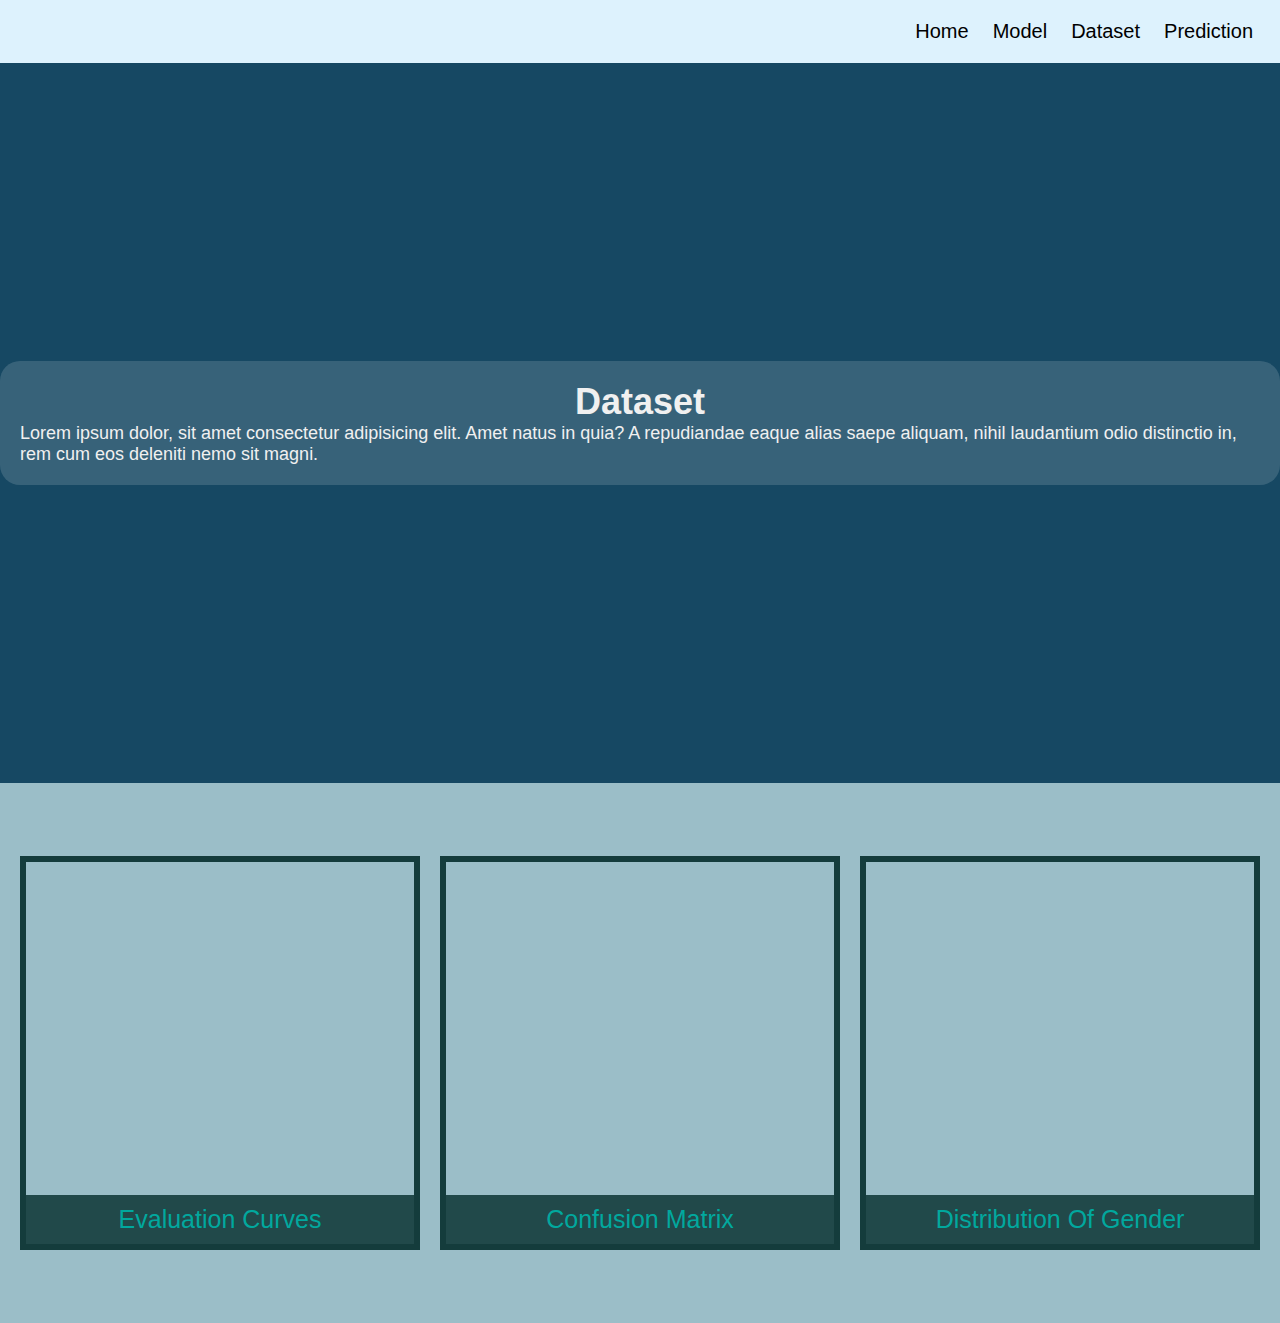
==== dataset.html @ 91086691 "UI initialization" ====
<!DOCTYPE html>
<html lang="en">

<head>
    <meta charset="UTF-8">
    <meta name="viewport" content="width=device-width, initial-scale=1.0">
    <link rel="stylesheet" href="https://cdnjs.cloudflare.com/ajax/libs/font-awesome/5.15.3/css/all.min.css">
    <link rel="stylesheet" href="model.css">
    <link rel="stylesheet" href="style.css">
    <title>Fingerprint</title>
</head>

<body>
    <ul class="nav-links">
        <li><a href="index.html">Home</a></li>
        <li class="upward"><a href="model.html">Model</a></li>
        <li class="forward"><a href="dataset.html">Dataset</a></li>
        <li class="forward"><a href="prediction.html">Prediction</a></li>
    </ul>
    <div class="dropdown nav-links">
        <button class="dropbtn"> <i class="fa-solid fa-bars"></i> Menu</button>
        <ul class="dropdown-content">
            <li><a href="index.html">Home</a></li>
            <li class="upward"><a href="model.html">Model</a></li>
            <li class="forward"><a href="dataset.html">Dataset</a></li>
            <li class="forward"><a href="prediction.html">Prediction</a></li>
        </ul>
    </div>
    <!-- Model description -->
    <div class="model-description">
        <div class="inner-div">
            <h1>Dataset</h1>
            <p>Lorem ipsum dolor, sit amet consectetur adipisicing elit. Amet natus in quia? A repudiandae eaque alias saepe aliquam, nihil laudantium odio distinctio in, rem cum eos deleniti nemo sit magni.</p>
        </div>
    </div>
    <!--                    -->


    <!--	Figures			-->
    <div class="figure-class">
        <figure>
            <img src="cur.jpg" alt="" />
            <figcaption>
                <div class="description">
                    <i class="fa fa-envira"></i>
                    Descripcion de la foto de muestra para ver mas detalle
                </div>
                <p class="title">Evaluation Curves</p>

            </figcaption>
        </figure>
        <figure>
            <img src="cm1.jpg" alt="" />
            <figcaption>
                <div class="description">
                    <i class="fa fa-envira"></i>
                    Descripcion de la foto de muestra para ver mas detalle
                </div>
                <p class="title">Confusion Matrix</p>

            </figcaption>
        </figure>

        <figure>
            <img src="g.jpg" alt="" />
            <figcaption>
                <div class="description">
                    <i class="fa fa-envira"></i>
                    Descripcion de la foto de muestra para ver mas detalle
                </div>
                <p class="title">Distribution Of Gender</p>

            </figcaption>
        </figure>
    </div>
    <!--					-->

</body>

</html>
---- model.css ----
/* model */
@import url(//fonts.googleapis.com/css?family=Kaushan+Script);
@import url(//fonts.googleapis.com/css?family=Bitter);

* {
    margin: 0;
    padding: 0;
    box-sizing: border-box;
}

:root {
    --nav-color: #DDF2FD;
    --hover-color: #9BBEC8;
    --section-color: #427D9D;
    --text-color: #f0f0f0;
    --background-color: #164863;
}


figure {
    transition: all 200ms;
    display: inline-block;
    margin: 10px;
    width: 400px;
    height: 394px;
    overflow: hidden;
    position: relative;
    border: 6px solid rgb(20, 60, 60);

    &:hover {
        border-width: 9px;

        .title {
            transform: translate(0, 100px)
        }

        img {
            transform: scale(1.5)
        }

        .description {
            opacity: 1;
            transform: translateY(-60px);
        }

        .iconos {
            transform: translateY(-80px);
            opacity: 1;
        }

    }

    & .title {
        position: absolute;
        bottom: 0px;
        padding: 10px;
        width: 100%;
        text-align: center;
        color: #01a89e;
        font-size: 25px;
        transition: all 400ms;
        background: rgba(20, 60, 60, 0.9);

    }

    & img {
        width: 100%;
        transition: all 500ms;

    }

}

.description {
    width: 80%;
    opacity: 0;
    height: 100px;
    position: absolute;
    top: 50%;
    left: 10%;
    font-size: 20px;
    /* left:-100%; */
    background: rgba(1, 158, 168, 0.5);
    /* 01a89e */
    /* background:rgba(64,64,64,0.5); */
    transition: all 300ms;
    text-align: center;
    padding: 14px
}

.iconos {
    list-style-type: none;
    margin: 0;
    padding: 0;
    opacity: 0;
    transition: all 500ms;
    /* transition-delay:500ms; */
    position: absolute;
    bottom: -60px;
    /* bottom:0; */
    height: 50px;
    width: 100%;
    text-align: center;

    & li {
        display: inline;
        margin: 5px;
        position: relative
    }

    & i {
        font-size: 30px;
        color: black;

        &:after {
            box-shadow: 0 0 0 4px black;

            /* box-shadow: 0 0 0 4px rgba(1,158,168,1); //01a89e; */
            top: -20px;
            left: -4px;
            position: absolute;
            content: "";
            width: 120%;
            height: 230%;
            border-radius: 50%;
            opacity: 0;
            transition: all 500ms;
            transform: scale(1.2);
        }

        &:before {
            width: 100px;
            height: 100px;
            border-radius: 100px;
            background: rgba(1, 158, 168, 0.8);
            /* 01a89e */
            padding: 8px;
        }

        &:hover {
            /* color:rgb(20,60,68); */
            color: rgba(1, 158, 168, 0.8);
            /* 01a89e */
            cursor: pointer;

            &:before {
                background: black;
            }

            &:after {
                opacity: 1;
                transform: scale(1);
            }
        }
    }
}

.figure-class {
    display: flex;
    justify-content: center;
    background-color: var(--hover-color);
    align-items: center;
    height: 60vh;
}

.model-description {
    height: 80vh;
    background-color: var(--background-color);
    display: flex;
    justify-content: center;
    align-items: center;
}

.inner-div{
    color: var(--text-color);
    font-size: large;
    background-color: #ffffff25;   
    padding: 20px;
    border-radius: 20px;
    display: flex;
    flex-direction: column;
    justify-content: center;
    align-items: center;
}
---- style.css ----
/*create root*/
:root {
  --nav-color: #DDF2FD;
  --hover-color: #9BBEC8;
  --section-color: #427D9D;
  --text-color: #f0f0f0;
  --background-color: #164863;
}


/* Google Fonts Import Link */
@import url('https://fonts.googleapis.com/css2?family=Poppins:wght@300;400;500;600;700&display=swap');

* {
  margin: 0;
  padding: 0;
  box-sizing: border-box;
  font-family: 'Poppins', sans-serif;
}

body {
  background: var(--background-color);
}

.nav-links {
  display: flex;
  align-items: center;
  background: var(--nav-color);
  padding: 20px 15px;
  box-shadow: 0 5px 10px rgba(0, 0, 0, 0.2);
  justify-content: flex-end;
}

.nav-links li {
  list-style: none;
  margin: 0 12px;
}

.nav-links li a {
  position: relative;
  color: black;
  font-size: 20px;
  font-weight: 500;
  padding: 6px 0;
  text-decoration: none;
}

.nav-links li a:before {
  content: '';
  position: absolute;
  bottom: 0;
  left: 0;
  height: 3px;
  width: 0%;
  background: var(--hover-color);
  border-radius: 12px;
  transition: all 0.4s ease;
}

.nav-links li a:hover:before {
  width: 100%;
}

.nav-links li.center a:before {
  left: 50%;
  transform: translateX(-50%);
}

.nav-links li.upward a:before {
  width: 100%;
  bottom: -5px;
  opacity: 0;
}

.nav-links li.upward a:hover:before {
  bottom: 0px;
  opacity: 1;
}

.nav-links li.forward a:before {
  width: 100%;
  transform: scaleX(0);
  transform-origin: right;
  transition: transform 0.4s ease;
}

.nav-links li.forward a:hover:before {
  transform: scaleX(1);
  transform-origin: left;
}

.dropbtn {
  color: black;
  background-color: var(--hover-color);
  border-radius: 20px;
  text-decoration: none;
  padding: 10px;
  display: inline-block;
}

.dropdown {
  display: none;
}

@media screen and (max-width: 600px) {
  .nav-links {
    display: none;
  }

  .dropdown {
    display: flex;

  }

  .dropdown-content {
    display: none;
    position: absolute;
    color: black;
    background-color: var(--hover-color);
    min-width: 160px;
    box-shadow: 0 8px 16px rgba(0, 0, 0, 0.2);
    z-index: 1;
  }

  .dropdown-content li a {
    background-color: var(--nav-color);
    display: block;
    color: black;
    padding: 10px;
    text-decoration: none;
  }

  .dropdown:hover .dropdown-content {
    display: flex;
    background-color: var(--nav-color);
    /* color: black !important; */
    flex-direction: column;
    margin-top: 17vh;
    padding: 0;
    border-radius: 10px;
  }
}

.header-section{
  height: 80vh;
  display: flex;
  flex-direction: column;
  justify-content: center;
  align-items: center;
}

.inner-div{
  color: var(--text-color);
  font-size: large;
  background-color: #ffffff25;   
  padding: 20px;
  border-radius: 20px;
  display: flex;
  flex-direction: column;
  justify-content: center;
  align-items: center;
}

.about-section{
  height: 80vh;
  background-color: var(--hover-color);
}
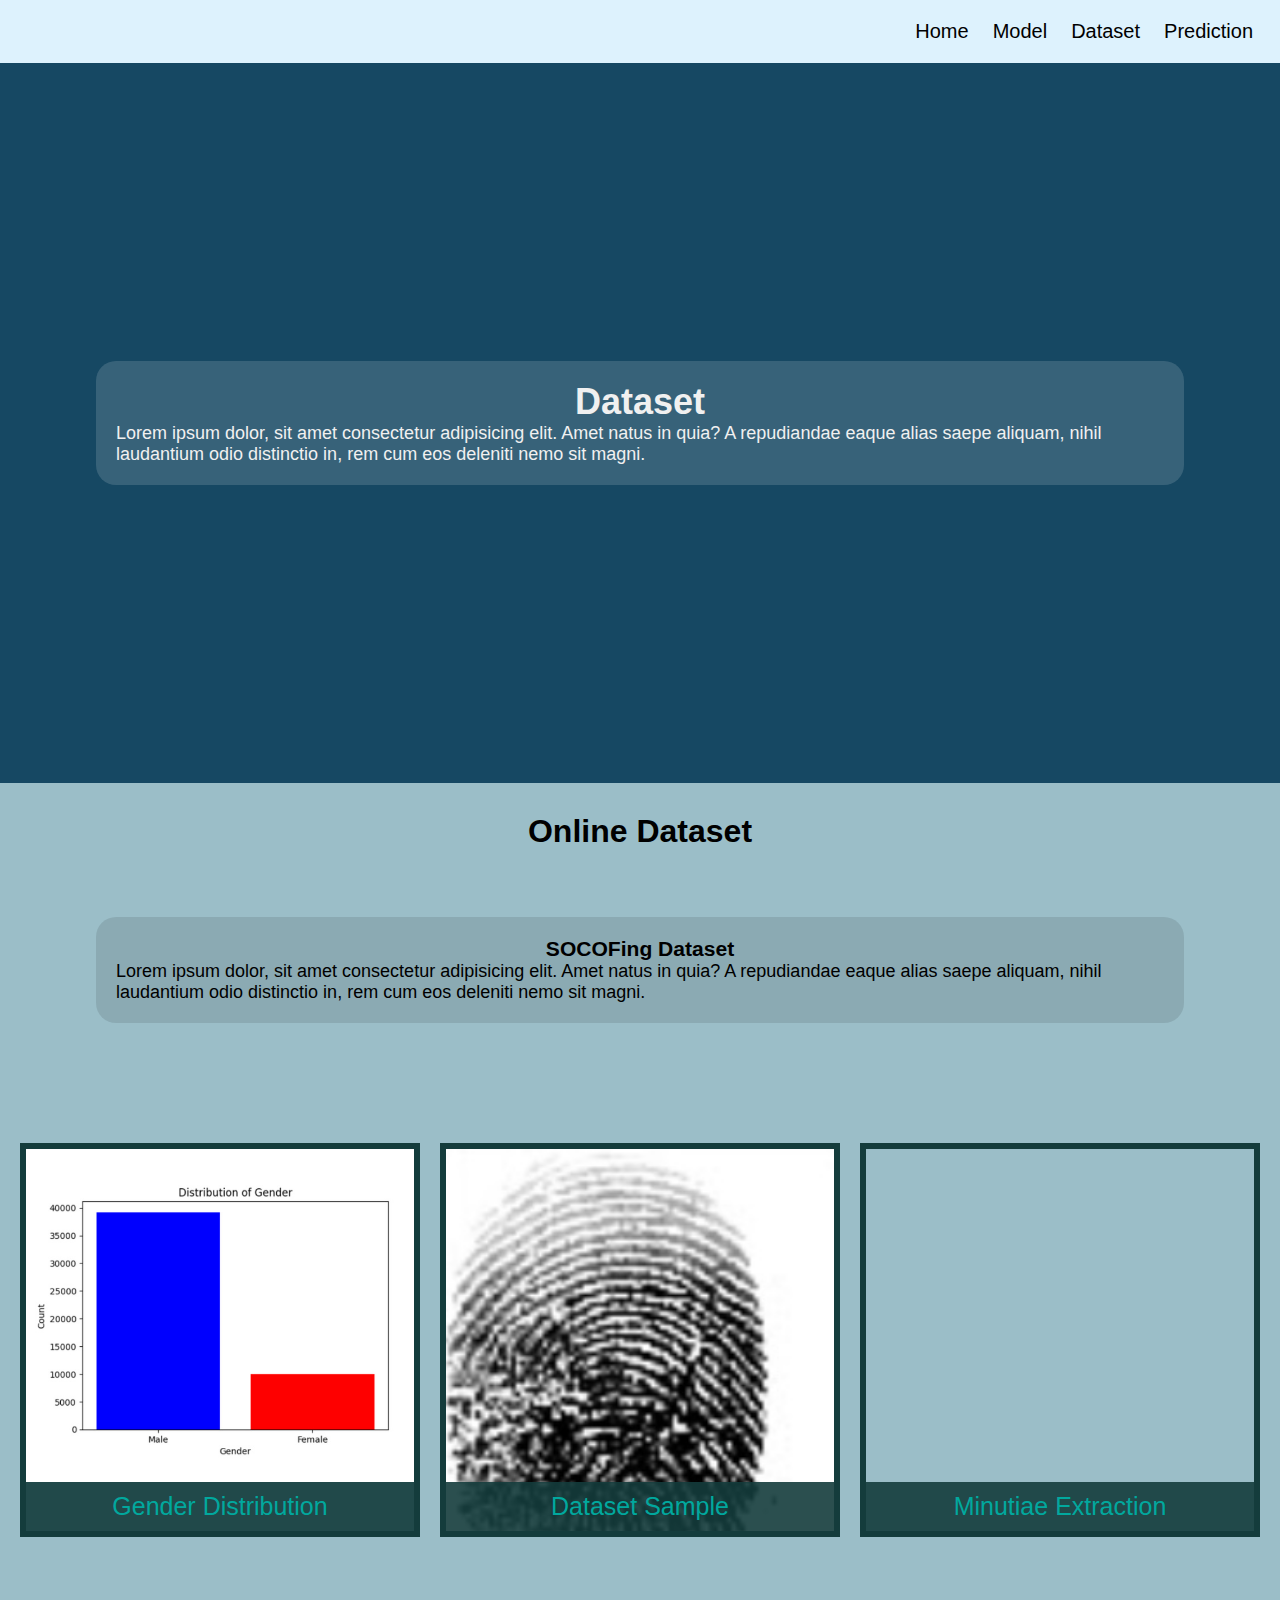
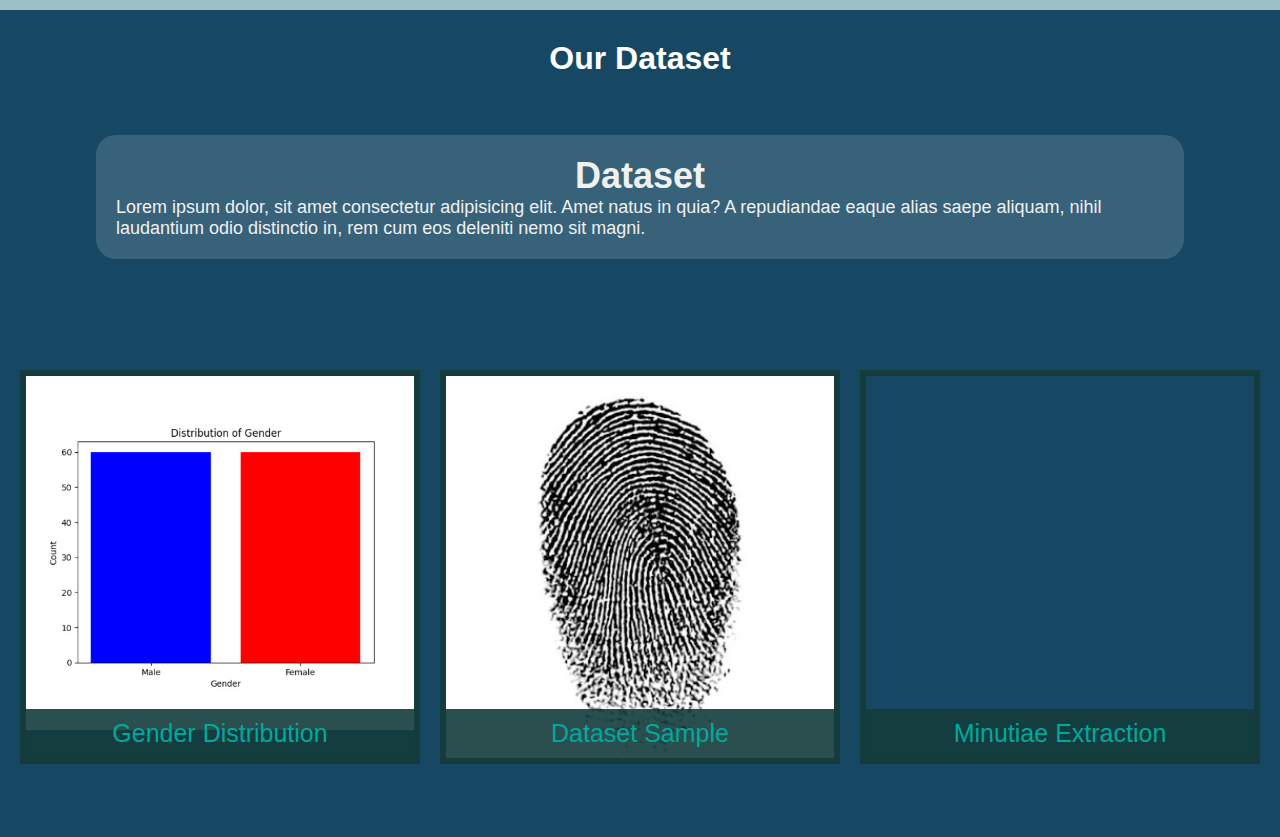
==== commit 32113dc4: "add" ====
--- a/dataset.html
+++ b/dataset.html
@@ -36,27 +36,42 @@
     <!--                    -->
 
 
-    <!--	Figures			-->
+
+
+    <!--	Online Dataset Figures 	-->
+    <div class="online_dataset">
+        <h1>Online Dataset</h1>
+    </div>
+
+        <!-- Dataset description -->
+    <div class="model-description" style="background-color: #9BBEC8; height: 200px;">
+        <div class="inner-div" style="color: black; background-color: rgba(0, 0, 0, 0.1);">
+            <h3>SOCOFing Dataset</h3>
+            <p>Lorem ipsum dolor, sit amet consectetur adipisicing elit. Amet natus in quia? A repudiandae eaque alias saepe aliquam, nihil laudantium odio distinctio in, rem cum eos deleniti nemo sit magni.</p>
+        </div>
+    </div>
+    <!--                    -->
+
     <div class="figure-class">
         <figure>
-            <img src="cur.jpg" alt="" />
+            <img src="images/bo.jpg" alt="" />
             <figcaption>
                 <div class="description">
                     <i class="fa fa-envira"></i>
                     Descripcion de la foto de muestra para ver mas detalle
                 </div>
-                <p class="title">Evaluation Curves</p>
+                <p class="title">Gender Distribution</p>
 
             </figcaption>
         </figure>
         <figure>
-            <img src="cm1.jpg" alt="" />
+            <img src="images/fpo.jpg" alt="" />
             <figcaption>
                 <div class="description">
                     <i class="fa fa-envira"></i>
                     Descripcion de la foto de muestra para ver mas detalle
                 </div>
-                <p class="title">Confusion Matrix</p>
+                <p class="title">Dataset Sample</p>
 
             </figcaption>
         </figure>
@@ -68,7 +83,61 @@
                     <i class="fa fa-envira"></i>
                     Descripcion de la foto de muestra para ver mas detalle
                 </div>
-                <p class="title">Distribution Of Gender</p>
+                <p class="title">Minutiae Extraction</p>
+
+            </figcaption>
+        </figure>
+    </div>
+    <!--					-->
+
+
+    <!--	Our Dataset Figures	   -->
+    <div class="our_dataset">
+        <h1>Our Dataset</h1>
+    </div>
+
+    <!-- Dataset description -->
+    <div class="model-description" style="height: 200px;">
+        <div class="inner-div">
+            <h1>Dataset</h1>
+            <p>Lorem ipsum dolor, sit amet consectetur adipisicing elit. Amet natus in quia? A repudiandae eaque alias saepe aliquam, nihil laudantium odio distinctio in, rem cum eos deleniti nemo sit magni.</p>
+        </div>
+    </div>
+    <!--                    -->
+
+    <div class="figure-class" style="background-color: #164863;">
+
+        <figure>
+            <img src="images/bbu.jpg" alt="" />
+            <figcaption>
+                <div class="description">
+                    <i class="fa fa-envira"></i>
+                    Descripcion de la foto de muestra para ver mas detalle
+                </div>
+                <p class="title">Gender Distribution</p>
+
+            </figcaption>
+        </figure>
+        <figure>
+            <img src="images/fpu.jpg" alt="" />
+            <figcaption>
+                <div class="description">
+                    <i class="fa fa-envira"></i>
+                    Descripcion de la foto de muestra para ver mas detalle
+                </div>
+                <p class="title">Dataset Sample</p>
+
+            </figcaption>
+        </figure>
+
+        <figure>
+            <img src="g.jpg" alt="" />
+            <figcaption>
+                <div class="description">
+                    <i class="fa fa-envira"></i>
+                    Descripcion de la foto de muestra para ver mas detalle
+                </div>
+                <p class="title">Minutiae Extraction</p>
 
             </figcaption>
         </figure>
--- a/model.css
+++ b/model.css
@@ -1,4 +1,4 @@
-/* model */
+/*------------------------------------------------------ Model ----------------------------------------------------*/
 @import url(//fonts.googleapis.com/css?family=Kaushan+Script);
 @import url(//fonts.googleapis.com/css?family=Bitter);
 
@@ -181,4 +181,24 @@
     flex-direction: column;
     justify-content: center;
     align-items: center;
+}
+
+/*------------------------------------------------------ Dataset ----------------------------------------------------*/
+.online_dataset{
+    padding-top: 30px;
+    padding-bottom: 20px;
+    display: flex;
+    justify-content: center;
+    align-items: center;
+    background-color: #9BBEC8;
+}
+
+.our_dataset{
+    padding-top: 30px;
+    padding-bottom: 20px;
+    display: flex;
+    justify-content: center;
+    align-items: center;
+    color: white;
+    position: center;
 }--- a/style.css
+++ b/style.css
@@ -1,3 +1,16 @@
+/* nav bar */
+/* Add this to the existing styles.css */
+
+#navbar.sticky {
+    position: fixed;
+    top: 0;
+    width: 100%;
+}
+#navbar {
+    overflow: hidden;
+    background-color: #333;
+}
+
 /*create root*/
 :root {
   --nav-color: #DDF2FD;
@@ -150,6 +163,7 @@
 }
 
 .inner-div{
+  width: 85vw;
   color: var(--text-color);
   font-size: large;
   background-color: #ffffff25;   
@@ -162,6 +176,702 @@
 }
 
 .about-section{
-  height: 80vh;
+  height: auto;
   background-color: var(--hover-color);
-}+}
+
+/*------------------------------------------- About --------------------------------------------- */
+* {
+  font-family: Nunito, sans-serif;
+}
+
+.text-blk {
+  margin-top: 0px;
+  margin-right: 0px;
+  margin-bottom: 0px;
+  margin-left: 0px;
+  line-height: 25px;
+  padding-top: 0px;
+  padding-right: 0px;
+  padding-bottom: 0px;
+  padding-left: 0px;
+}
+
+.responsive-cell-block {
+  min-height: 75px;
+}
+
+.responsive-container-block {
+  min-height: 75px;
+  height: fit-content;
+  width: 100%;
+  padding-top: 10px;
+  padding-right: 10px;
+  padding-bottom: 10px;
+  padding-left: 10px;
+  display: flex;
+  flex-wrap: wrap;
+  margin-top: 0px;
+  margin-right: auto;
+  margin-bottom: 0px;
+  margin-left: auto;
+  justify-content: flex-start;
+}
+
+.responsive-container-block.bigContainer {
+  padding-top: 0px;
+  padding-right: 50px;
+  padding-bottom: 0px;
+  padding-left: 50px;
+  margin-top: 50px;
+  margin-right: 0px;
+  margin-bottom: 50px;
+  margin-left: 0px;
+}
+
+.responsive-container-block.Container {
+  max-width: 1320px;
+  justify-content: space-evenly;
+  align-items: center;
+  padding-top: 10px;
+  padding-right: 10px;
+  padding-bottom: 0px;
+  padding-left: 10px;
+  position: relative;
+  overflow-x: hidden;
+  overflow-y: hidden;
+  margin-top: 0px;
+  margin-right: auto;
+  margin-bottom: 0px;
+  margin-left: auto;
+}
+
+.mainImg {
+  width: 100%;
+  height: 800px;
+  object-fit: cover;
+}
+
+.blueDots {
+  position: absolute;
+  top: 150px;
+  right: 15%;
+  z-index: -1;
+  left: auto;
+  width: 80%;
+  height: 500px;
+  object-fit: cover;
+}
+
+.imgContainer {
+  position: relative;
+  width: 48%;
+}
+
+.responsive-container-block.textSide {
+  width: 48%;
+  padding-top: 0px;
+  padding-right: 0px;
+  padding-bottom: 0px;
+  padding-left: 0px;
+  z-index: 100;
+}
+
+.text-blk.heading {
+  font-size: 36px;
+  line-height: 40px;
+  font-weight: 700;
+  margin-top: 0px;
+  margin-right: 0px;
+  margin-bottom: 20px;
+  margin-left: 0px;
+}
+
+.text-blk.subHeading {
+  font-size: 18px;
+  line-height: 26px;
+  margin-top: 0px;
+  margin-right: 0px;
+  margin-bottom: 20px;
+  margin-left: 0px;
+}
+
+.cardImg {
+  width: 100px;
+  height: 100px;
+  border-radius: 10px;
+}
+
+.cardImgContainer {
+  padding-top: 4px;
+  padding-right: 4px;
+  padding-bottom: 0px;
+  padding-left: 4px;
+  border-top-width: 5px;
+  border-right-width: 5px;
+  border-bottom-width: 5px;
+  border-left-width: 5px;
+  border-top-style: solid;
+  border-right-style: solid;
+  border-bottom-style: solid;
+  border-left-style: solid;
+  border-top-color: rgb(229, 229, 229);
+  border-right-color: rgb(229, 229, 229);
+  border-bottom-color: rgb(229, 229, 229);
+  border-left-color: rgb(229, 229, 229);
+  border-image-source: initial;
+  border-image-slice: initial;
+  border-image-width: initial;
+  border-image-outset: initial;
+  border-image-repeat: initial;
+  border-top-left-radius: 10px;
+  border-top-right-radius: 10px;
+  border-bottom-right-radius: 10px;
+  border-bottom-left-radius: 10px;
+  margin-top: 0px;
+  margin-right: 10px;
+  margin-bottom: 0px;
+  margin-left: 0px;
+}
+
+.responsive-cell-block.wk-desk-6.wk-ipadp-6.wk-tab-12.wk-mobile-12 {
+  display: flex;
+  justify-content: center;
+  align-items: center;
+  padding-top: 10px;
+  padding-right: 15px;
+  padding-bottom: 10px;
+  padding-left: 0px;
+}
+
+.text-blk.cardHeading {
+  font-size: 18px;
+  line-height: 28px;
+  font-weight: 700;
+  margin-top: 0px;
+  margin-right: 0px;
+  margin-bottom: 10px;
+  margin-left: 0px;
+}
+
+.text-blk.cardSubHeading {
+  color: rgb(83 83 83);
+  line-height: 22px;
+}
+
+.explore {
+  font-size: 18px;
+  line-height: 20px;
+  font-weight: 700;
+  color: white;
+  background-color: rgb(244, 152, 146);
+  box-shadow: rgba(244, 152, 146, 0.25) 0px 10px 20px;
+  border-top-left-radius: 10px;
+  border-top-right-radius: 10px;
+  border-bottom-right-radius: 10px;
+  border-bottom-left-radius: 10px;
+  cursor: pointer;
+  border-top-width: 0px;
+  border-right-width: 0px;
+  border-bottom-width: 0px;
+  border-left-width: 0px;
+  border-top-style: initial;
+  border-right-style: initial;
+  border-bottom-style: initial;
+  border-left-style: initial;
+  border-top-color: initial;
+  border-right-color: initial;
+  border-bottom-color: initial;
+  border-left-color: initial;
+  border-image-source: initial;
+  border-image-slice: initial;
+  border-image-width: initial;
+  border-image-outset: initial;
+  border-image-repeat: initial;
+  padding-top: 17px;
+  padding-right: 40px;
+  padding-bottom: 17px;
+  padding-left: 40px;
+}
+
+.explore:hover {
+  background-image: initial;
+  background-position-x: initial;
+  background-position-y: initial;
+  background-size: initial;
+  background-repeat-x: initial;
+  background-repeat-y: initial;
+  background-attachment: initial;
+  background-origin: initial;
+  background-clip: initial;
+  background-color: rgb(244, 182, 176);
+}
+
+#ixvck {
+  margin-top: 60px;
+  margin-right: 0px;
+  margin-bottom: 0px;
+  margin-left: 0px;
+}
+
+.redDots {
+  position: absolute;
+  bottom: -350px;
+  right: -100px;
+  height: 500px;
+  width: 400px;
+  object-fit: cover;
+  top: auto;
+}
+
+@media (max-width: 1024px) {
+  .responsive-container-block.Container {
+    position: relative;
+    align-items: flex-start;
+    justify-content: center;
+  }
+
+  .mainImg {
+    bottom: 0px;
+  }
+
+  .imgContainer {
+    position: absolute;
+    bottom: 0px;
+    left: 0px;
+    height: auto;
+    width: 60%;
+  }
+
+  .responsive-container-block.textSide {
+    margin-top: 0px;
+    margin-right: 0px;
+    margin-bottom: 0px;
+    margin-left: auto;
+    width: 70%;
+  }
+
+  .responsive-container-block.Container {
+    flex-direction: column-reverse;
+  }
+
+  .imgContainer {
+    position: relative;
+    width: auto;
+    margin-top: 0px;
+    margin-right: auto;
+    margin-bottom: 0px;
+    margin-left: auto;
+  }
+
+  .responsive-container-block.textSide {
+    margin-top: 0px;
+    margin-right: 0px;
+    margin-bottom: 20px;
+    margin-left: 0px;
+    width: 100%;
+  }
+
+  .responsive-container-block.Container {
+    flex-direction: row-reverse;
+  }
+
+  .responsive-container-block.Container {
+    flex-direction: column-reverse;
+  }
+}
+
+@media (max-width: 768px) {
+  .responsive-container-block.textSide {
+    width: 100%;
+    align-items: center;
+    flex-direction: column;
+    justify-content: center;
+  }
+
+  .text-blk.subHeading {
+    text-align: center;
+    font-size: 17px;
+    max-width: 520px;
+  }
+
+  .text-blk.heading {
+    text-align: center;
+  }
+
+  .imgContainer {
+    opacity: 0.8;
+  }
+
+  .imgContainer {
+    height: 500px;
+  }
+
+  .imgContainer {
+    width: 30px;
+  }
+
+  .responsive-container-block.Container {
+    flex-direction: column-reverse;
+  }
+
+  .responsive-container-block.Container {
+    flex-wrap: nowrap;
+  }
+
+  .responsive-container-block.textSide {
+    width: 100%;
+    margin-top: 0px;
+    margin-right: 0px;
+    margin-bottom: 20px;
+    margin-left: 0px;
+  }
+
+  .imgContainer {
+    width: 90%;
+  }
+
+  .imgContainer {
+    height: 450px;
+    margin-top: 5px;
+    margin-right: 33.9062px;
+    margin-bottom: 0px;
+    margin-left: 33.9062px;
+  }
+
+  .redDots {
+    display: none;
+  }
+
+  .explore {
+    font-size: 16px;
+    line-height: 14px;
+  }
+}
+
+@media (max-width: 500px) {
+  .imgContainer {
+    position: static;
+    height: 450px;
+  }
+
+  .mainImg {
+    height: 100%;
+  }
+
+  .blueDots {
+    width: 100%;
+    left: 0px;
+    top: 0px;
+    bottom: auto;
+    right: auto;
+  }
+
+  .imgContainer {
+    width: 100%;
+  }
+
+  .responsive-container-block.textSide {
+    margin-top: 0px;
+    margin-right: 0px;
+    margin-bottom: 0px;
+    margin-left: 0px;
+  }
+
+  .responsive-container-block.Container {
+    padding-top: 0px;
+    padding-right: 0px;
+    padding-bottom: 0px;
+    padding-left: 0px;
+    overflow-x: visible;
+    overflow-y: visible;
+  }
+
+  .responsive-container-block.bigContainer {
+    padding-top: 10px;
+    padding-right: 20px;
+    padding-bottom: 10px;
+    padding-left: 20px;
+    padding: 0 30px 0 30px;
+  }
+
+  .redDots {
+    display: none;
+  }
+
+  .text-blk.subHeading {
+    font-size: 16px;
+    line-height: 23px;
+  }
+
+  .text-blk.heading {
+    font-size: 28px;
+    line-height: 28px;
+  }
+
+  .responsive-container-block.textSide {
+    margin-top: 40px;
+    margin-right: 0px;
+    margin-bottom: 50px;
+    margin-left: 0px;
+  }
+
+  .imgContainer {
+    margin-top: 5px;
+    margin-right: auto;
+    margin-bottom: 0px;
+    margin-left: auto;
+    width: 100%;
+    position: relative;
+  }
+
+  .explore {
+    padding-top: 17px;
+    padding-right: 0px;
+    padding-bottom: 17px;
+    padding-left: 0px;
+    width: 100%;
+  }
+
+  #ixvck {
+    width: 90%;
+    margin-top: 40px;
+    margin-right: 0px;
+    margin-bottom: 0px;
+    margin-left: 0px;
+    font-size: 15px;
+  }
+
+  .blueDots {
+    bottom: 0px;
+    width: 100%;
+    height: 80%;
+    top: 10%;
+  }
+
+  .text-blk.cardHeading {
+    font-size: 16px;
+    margin-top: 0px;
+    margin-right: 0px;
+    margin-bottom: 8px;
+    margin-left: 0px;
+    line-height: 25px;
+  }
+
+  .responsive-cell-block.wk-desk-6.wk-ipadp-6.wk-tab-12.wk-mobile-12 {
+    padding-top: 10px;
+    padding-right: 0px;
+    padding-bottom: 10px;
+    padding-left: 0px;
+  }
+}
+/*-------------------------*/
+@import url('https://fonts.googleapis.com/css2?family=Nunito:wght@200;300;400;600;700;800&amp;display=swap');
+
+*,
+*:before,
+*:after {
+  -moz-box-sizing: border-box;
+  -webkit-box-sizing: border-box;
+  box-sizing: border-box;
+}
+
+body {
+  margin: 0;
+}
+
+.wk-desk-1 {
+  width: 8.333333%;
+}
+
+.wk-desk-2 {
+  width: 16.666667%;
+}
+
+.wk-desk-3 {
+  width: 25%;
+}
+
+.wk-desk-4 {
+  width: 33.333333%;
+}
+
+.wk-desk-5 {
+  width: 41.666667%;
+}
+
+.wk-desk-6 {
+  width: 50%;
+}
+
+.wk-desk-7 {
+  width: 58.333333%;
+}
+
+.wk-desk-8 {
+  width: 66.666667%;
+}
+
+.wk-desk-9 {
+  width: 75%;
+}
+
+.wk-desk-10 {
+  width: 83.333333%;
+}
+
+.wk-desk-11 {
+  width: 91.666667%;
+}
+
+.wk-desk-12 {
+  width: 100%;
+}
+
+@media (max-width: 1024px) {
+  .wk-ipadp-1 {
+    width: 8.333333%;
+  }
+
+  .wk-ipadp-2 {
+    width: 16.666667%;
+  }
+
+  .wk-ipadp-3 {
+    width: 25%;
+  }
+
+  .wk-ipadp-4 {
+    width: 33.333333%;
+  }
+
+  .wk-ipadp-5 {
+    width: 41.666667%;
+  }
+
+  .wk-ipadp-6 {
+    width: 50%;
+  }
+
+  .wk-ipadp-7 {
+    width: 58.333333%;
+  }
+
+  .wk-ipadp-8 {
+    width: 66.666667%;
+  }
+
+  .wk-ipadp-9 {
+    width: 75%;
+  }
+
+  .wk-ipadp-10 {
+    width: 83.333333%;
+  }
+
+  .wk-ipadp-11 {
+    width: 91.666667%;
+  }
+
+  .wk-ipadp-12 {
+    width: 100%;
+  }
+}
+
+@media (max-width: 768px) {
+  .wk-tab-1 {
+    width: 8.333333%;
+  }
+
+  .wk-tab-2 {
+    width: 16.666667%;
+  }
+
+  .wk-tab-3 {
+    width: 25%;
+  }
+
+  .wk-tab-4 {
+    width: 33.333333%;
+  }
+
+  .wk-tab-5 {
+    width: 41.666667%;
+  }
+
+  .wk-tab-6 {
+    width: 50%;
+  }
+
+  .wk-tab-7 {
+    width: 58.333333%;
+  }
+
+  .wk-tab-8 {
+    width: 66.666667%;
+  }
+
+  .wk-tab-9 {
+    width: 75%;
+  }
+
+  .wk-tab-10 {
+    width: 83.333333%;
+  }
+
+  .wk-tab-11 {
+    width: 91.666667%;
+  }
+
+  .wk-tab-12 {
+    width: 100%;
+  }
+}
+
+@media (max-width: 500px) {
+  .wk-mobile-1 {
+    width: 8.333333%;
+  }
+
+  .wk-mobile-2 {
+    width: 16.666667%;
+  }
+
+  .wk-mobile-3 {
+    width: 25%;
+  }
+
+  .wk-mobile-4 {
+    width: 33.333333%;
+  }
+
+  .wk-mobile-5 {
+    width: 41.666667%;
+  }
+
+  .wk-mobile-6 {
+    width: 50%;
+  }
+
+  .wk-mobile-7 {
+    width: 58.333333%;
+  }
+
+  .wk-mobile-8 {
+    width: 66.666667%;
+  }
+
+  .wk-mobile-9 {
+    width: 75%;
+  }
+
+  .wk-mobile-10 {
+    width: 83.333333%;
+  }
+
+  .wk-mobile-11 {
+    width: 91.666667%;
+  }
+
+  .wk-mobile-12 {
+    wid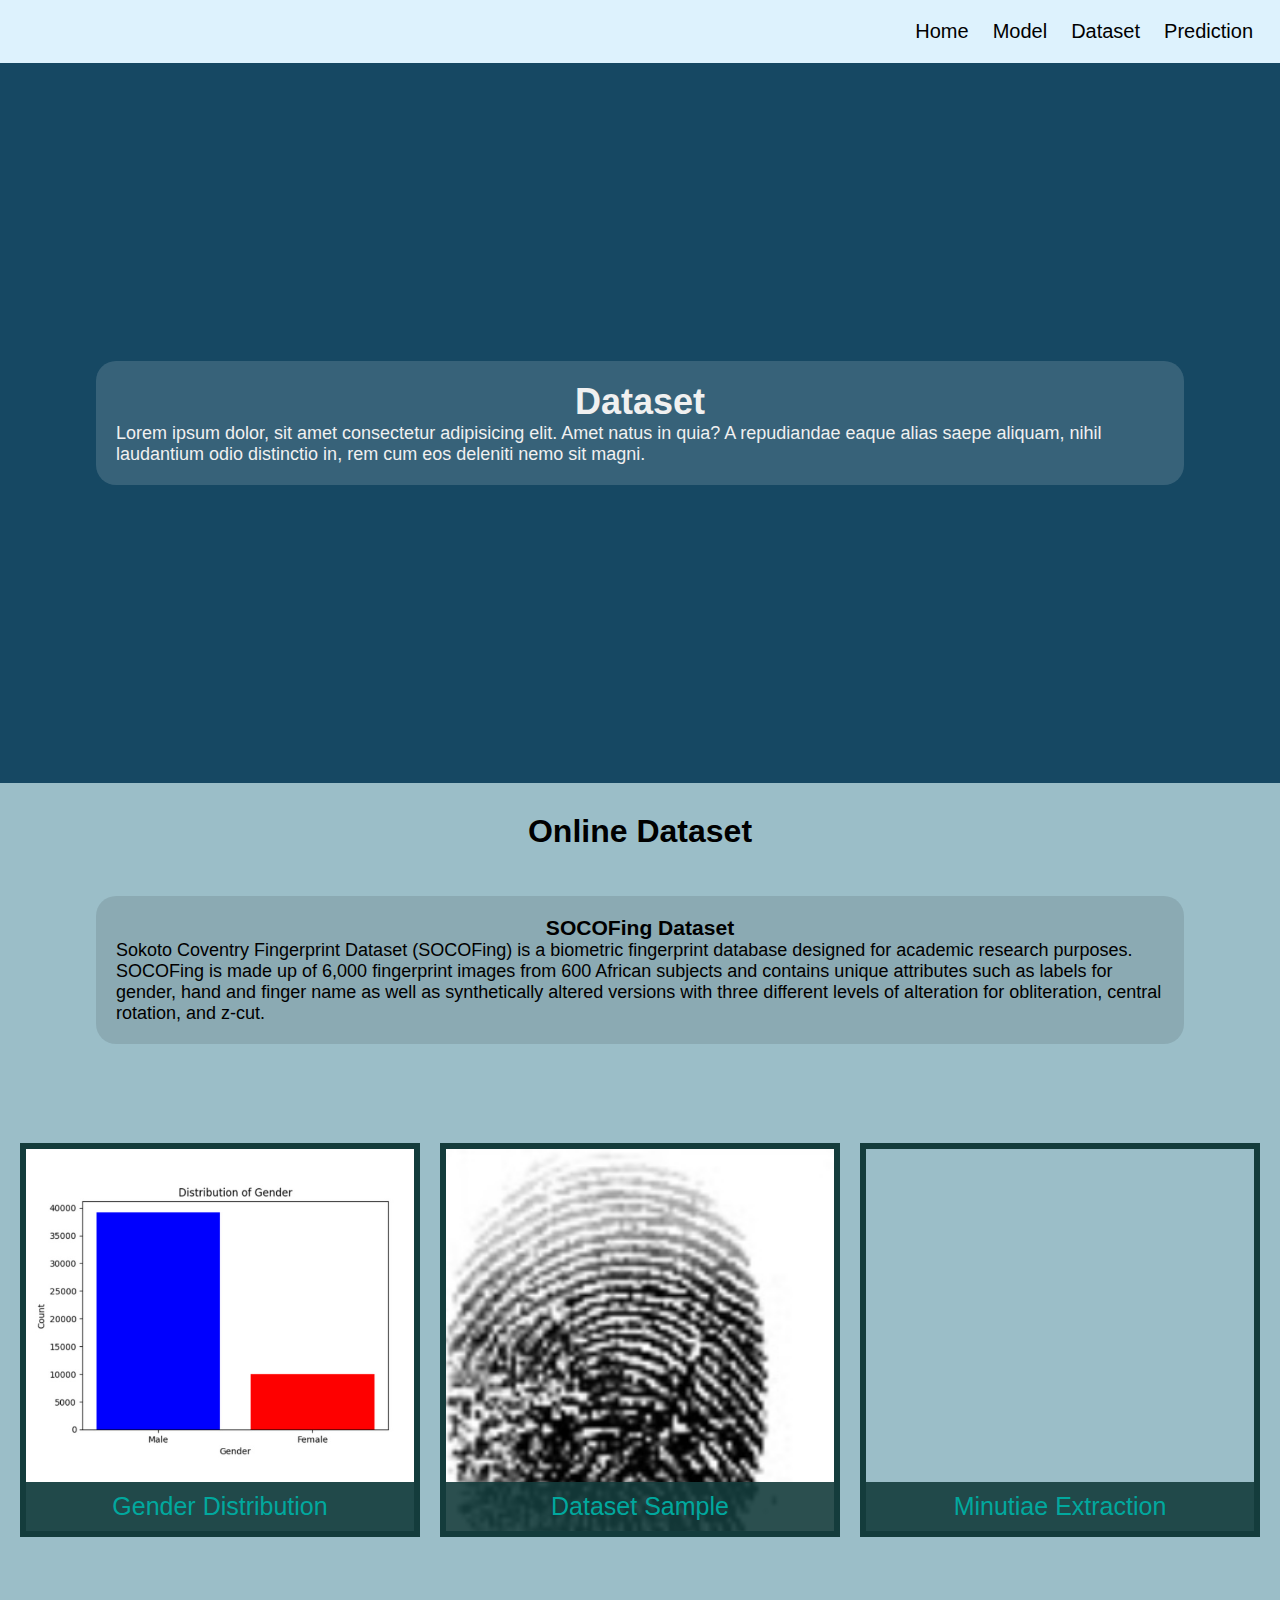
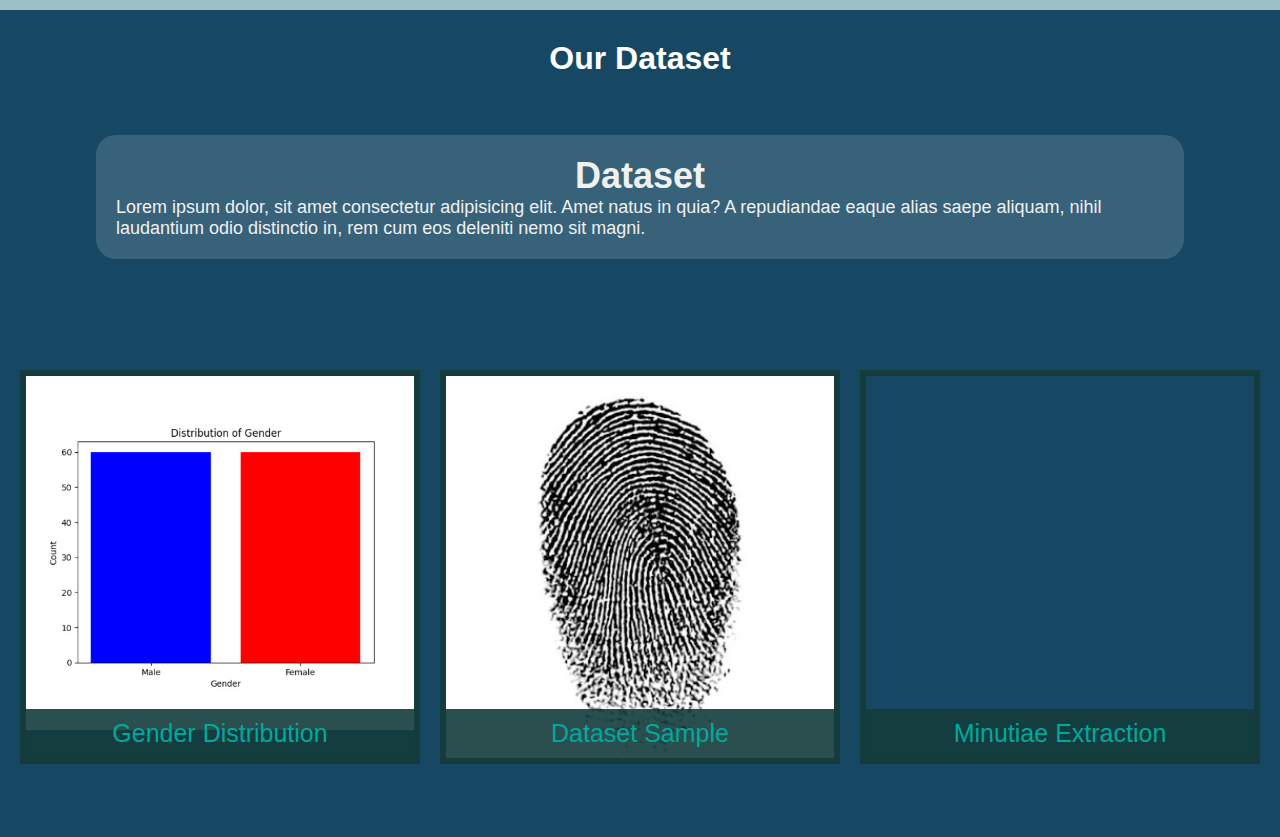
==== commit f39e513b: "add" ====
--- a/dataset.html
+++ b/dataset.html
@@ -47,7 +47,7 @@
     <div class="model-description" style="background-color: #9BBEC8; height: 200px;">
         <div class="inner-div" style="color: black; background-color: rgba(0, 0, 0, 0.1);">
             <h3>SOCOFing Dataset</h3>
-            <p>Lorem ipsum dolor, sit amet consectetur adipisicing elit. Amet natus in quia? A repudiandae eaque alias saepe aliquam, nihil laudantium odio distinctio in, rem cum eos deleniti nemo sit magni.</p>
+            <p>Sokoto Coventry Fingerprint Dataset (SOCOFing) is a biometric fingerprint database designed for academic research purposes. SOCOFing is made up of 6,000 fingerprint images from 600 African subjects and contains unique attributes such as labels for gender, hand and finger name as well as synthetically altered versions with three different levels of alteration for obliteration, central rotation, and z-cut.</p>
         </div>
     </div>
     <!--                    -->
